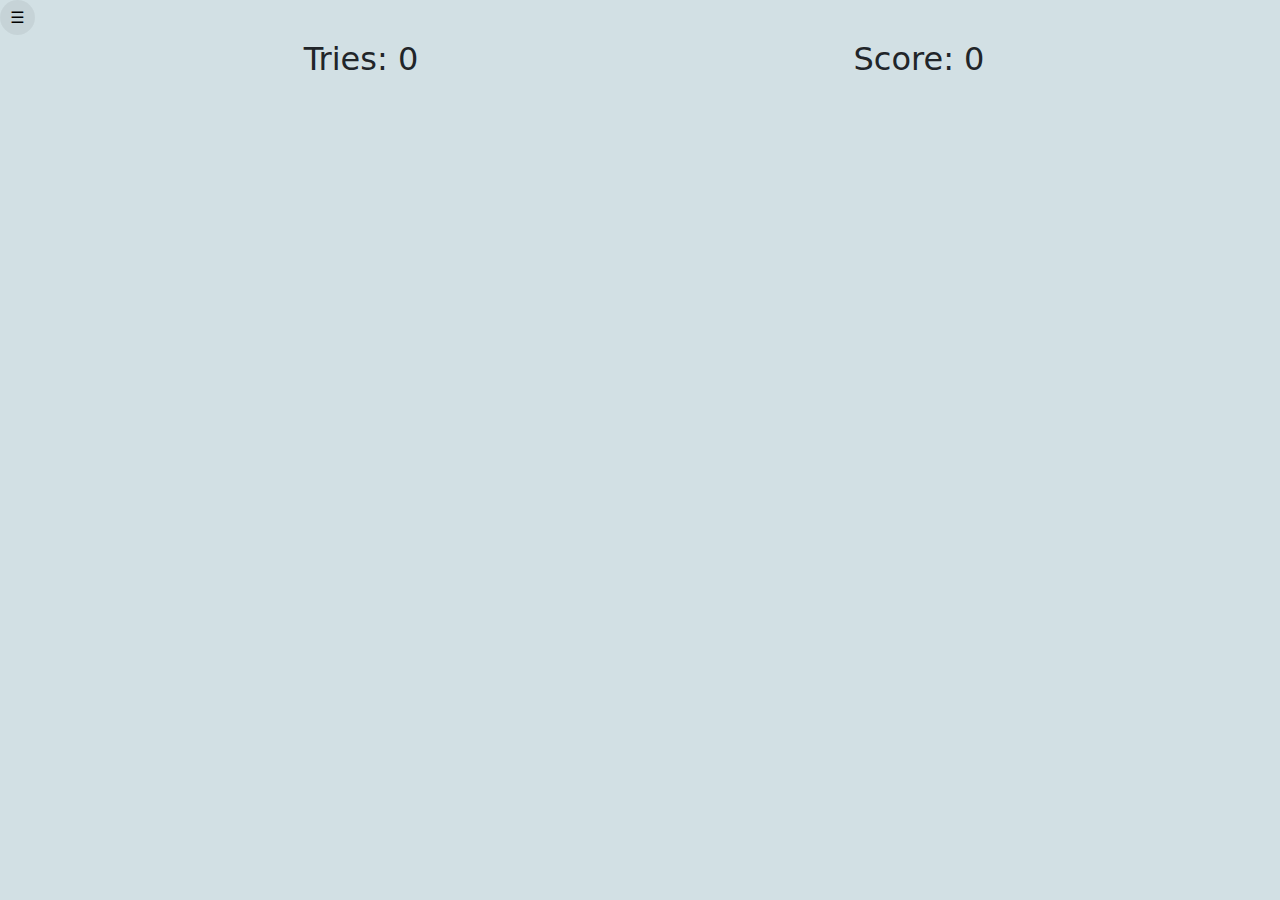
==== index.html @ 6b714d58 "file restructure and small display tweaks" ====
<!DOCTYPE html>
<html lang="en">

<head>
    <meta charset="UTF-8">
    <meta name="viewport" content="width=device-width, initial-scale=1.0">
    <title>Card Game</title>
    <!-- SCRIPTs -->
    <script src="js/game.js"></script>
    <script src="js/bootstrap.bundle.js"></script>
    <!-- CSS -->
    <link rel="stylesheet" href="css/style.css">
    <link rel="stylesheet" href="css/bootstrap.min.css">
    <!-- Icons -->
    <link rel="stylesheet" href="https://cdn.jsdelivr.net/npm/bootstrap-icons@1.5.0/font/bootstrap-icons.css">
</head>

<body class="theme">


    <button class="toggler" onclick="toggleSidemenu()">&#9776;</button>
    <div id="sidebar">
        <button class="toggler" onclick="toggleSidemenu()">&#9776;</button>
        <ul>
            <li>Memory Card Game</li>
            <li><button class="btn btn-outline-secondary" data-bs-toggle="modal"
                    data-bs-target="#restartConfirmModal">Restart</button></li>
            <li><button class="btn btn-outline-secondary" data-bs-toggle="modal"
                    data-bs-target="#highscoresModal">Highscores</button></li>
            <li><button class="btn btn-outline-secondary" data-bs-toggle="modal"
                    data-bs-target="#selectDeckModal">Select Deck</button></li>
            <li> <a href="https://gitchaoslord.github.io" target="_blank" rel="noopener noreferrer">By John
                    Kotronakis</a></li>
        </ul>
    </div>


    <section class="container">
        <div class="row">
            <div class="gamestats">
                <div class="col-lg-6" id="Tries">Tries: 0</div>
                <div class="col-lg-6" id="Score">Score: 0</div>
            </div>
        </div>
        <div class="row">
            <div class="col-lg-12 gamecardgrid" id="CardList">
            </div>
        </div>
    </section>

    <!-- Highscore Modal -->
    <div class="modal fade" id="highscoresModal" tabindex="-1" aria-labelledby="highscoresModal" aria-hidden="true">
        <div class="modal-dialog">
            <div class="modal-content">
                <div class="modal-header">
                    <h5 class="modal-title" id="highscoresModal">Highscores</h5>
                    <button type="button" class="btn-close" data-bs-dismiss="modal" aria-label="Close"></button>
                </div>
                <div class="modal-body" id='highscore-list'>
                    ...
                </div>
            </div>
        </div>
    </div>

    <!-- Theme Selection Modal -->
    <div class="modal fade" id="selectDeckModal" tabindex="-1" aria-labelledby="selectDeckModal" aria-hidden="true">
        <div class="modal-dialog modal-lg deck-modal-dialog">
            <div class="modal-content deck-modal-content">
                <div class="modal-header">
                    <h5 class="modal-title" id="selectDeckModal">Select Deck</h5>
                    <button type="button" class="btn-close" data-bs-dismiss="modal" aria-label="Close"></button>
                </div>
                <div class="modal-body">
                    <div class="deck-container p-2">
                        <div class="deck-card">
                            <div class="deck-img" style="background-image: url('Decks/Funny/image1.jpg');"
                                onclick="changeDeck('Funny')"></div>
                            <div class="deck-title">Mixed Animals</div>
                        </div>
                        <div class="deck-card">
                            <div class="deck-img" style="background-image: url('Decks/Lol/image1.jpg');"
                                onclick="changeDeck('LoL')"></div>
                            <div class="deck-title">League of Legends</div>
                        </div>
                    </div>
                </div>
            </div>
        </div>
    </div>

    <!-- Restart Confirm Modal -->
    <div class="modal fade" id="restartConfirmModal" tabindex="-1" aria-labelledby="restartConfirmModal"
        aria-hidden="true">
        <div class="modal-dialog modal-sm">
            <div class="modal-content confirmation-modal">
                <div class="modal-header">
                    <h5 class="modal-title" id="restartConfirmModal">Are you sure you want to Restart?</h5>
                    <button type="button" class="btn-close" data-bs-dismiss="modal" aria-label="Close"></button>
                </div>
                <div class="modal-body d-flex justify-content-between">
                    <button type="button" class="btn btn-danger my-2 my-sm-0" data-bs-dismiss="modal"
                        aria-label="Close">Cancel</button>
                    <button class="btn btn-success my-2 my-sm-0" data-bs-dismiss="modal"
                        onclick="RandomizeCards()">Yes</button>
                </div>
            </div>
        </div>
    </div>




</body>

</html>
---- css/style.css ----
*{
    box-sizing: border-box;
    margin:0px;
    padding:0px;
}
body{
    font-family: sans-serif;
}
.theme{
    background-color: rgb(210, 224, 228);
    height:100vh;
}

.header{
    text-align: center;
}

.footer{
    text-decoration: none;
    text-align: center;
    padding:1rem 2rem 1rem 1rem;
}

.gamestats{
    display:flex;
    justify-content: space-evenly;
    text-align: center;
    font-size:2rem;
}

.gamecardgrid{
   Display: grid;
   margin:0px;
   /* height:93vh  */
   height:100%; 
   grid-template-columns: auto auto auto auto;
   grid-column-gap: 5px;
   grid-row-gap:15px;
   justify-items: center;
   padding:1rem 5rem 0rem 5rem; 
}

.gamecard{
    width: 10vh; 
    height:15vh;
    /* border:solid burlywood 3px;  */
    border-radius:7px;
    transform: scale(1);
    transform-style: preserve-3d;
    transition: transform .7s ;
}

.gamecard:hover{
    transform: scale(1.20);
    transition: rotate(.2s);
    box-shadow: 3px 3px 3px rgba(0,0,0,.4);
}
.gamecard:active{
    transform: scale(1.20);
    transition: rotate(.2s);
}

.gamecard.flip {
    transform: rotateY(180deg);
}

.cardimg,
.cardbg{
    width: 100%;
    height: 100%;
    position: absolute;
    border-radius: 5px;
    backface-visibility: hidden;
}

.cardimg{
    transform: rotateY(180deg);
}



#sidebar {
    height: 100%;
    overflow:auto;
    position: absolute;
    /* left: 0; */
    top: 0;
    z-index: 1;
    background:white;
    width: 0%;
    box-shadow: 2px 0 4px rgba(0,0,0,0.5);
}

#sidebar.collapsed {
    width: 0;
}

#sidebar ul {
    list-style-type: none;
}
#sidebar ul li{
    padding:5px 10px;
    width: 100%;
    text-align: center;
}

.toggler {
    border-radius: 50%;
    border:none;
    outline:none;
    width: 35px;
    height: 35px;
    background: rgba(0, 0, 0, 0.055);
}

.deck-modal-dialog{
    height:80%;
}

.deck-modal-content{
    height:100%;
}

/* .modal-dialog{
    height:80%;
} */

/* .modal-content {
    height: 100%;
  } */

.deck-container{
    margin-top:1rem;
    margin-bottom:2rem;
    /* height:50vh; */
    display:flex;
    justify-content:space-evenly;
}

.deck-card{
    width:20%;
    height:17vh;
}

.deck-card:hover{
    transform: scale(1.20);
    transition: rotate(.2s);
    box-shadow: 3px 3px 3px rgba(0,0,0,.4);
}

.deck-card:active{
    transform:scale(1.35);
    transition: rotate(.2s);
}

.deck-img{
    border-radius:7px;
    background-size: 100% 100%;
    box-shadow:2px 2px 2px rgba(0,0,0,.4);
    width:100%;
    height:100%;
}

.deck-title{
    padding-top:1rem;
    font-size:20px;
    text-align: center;
}
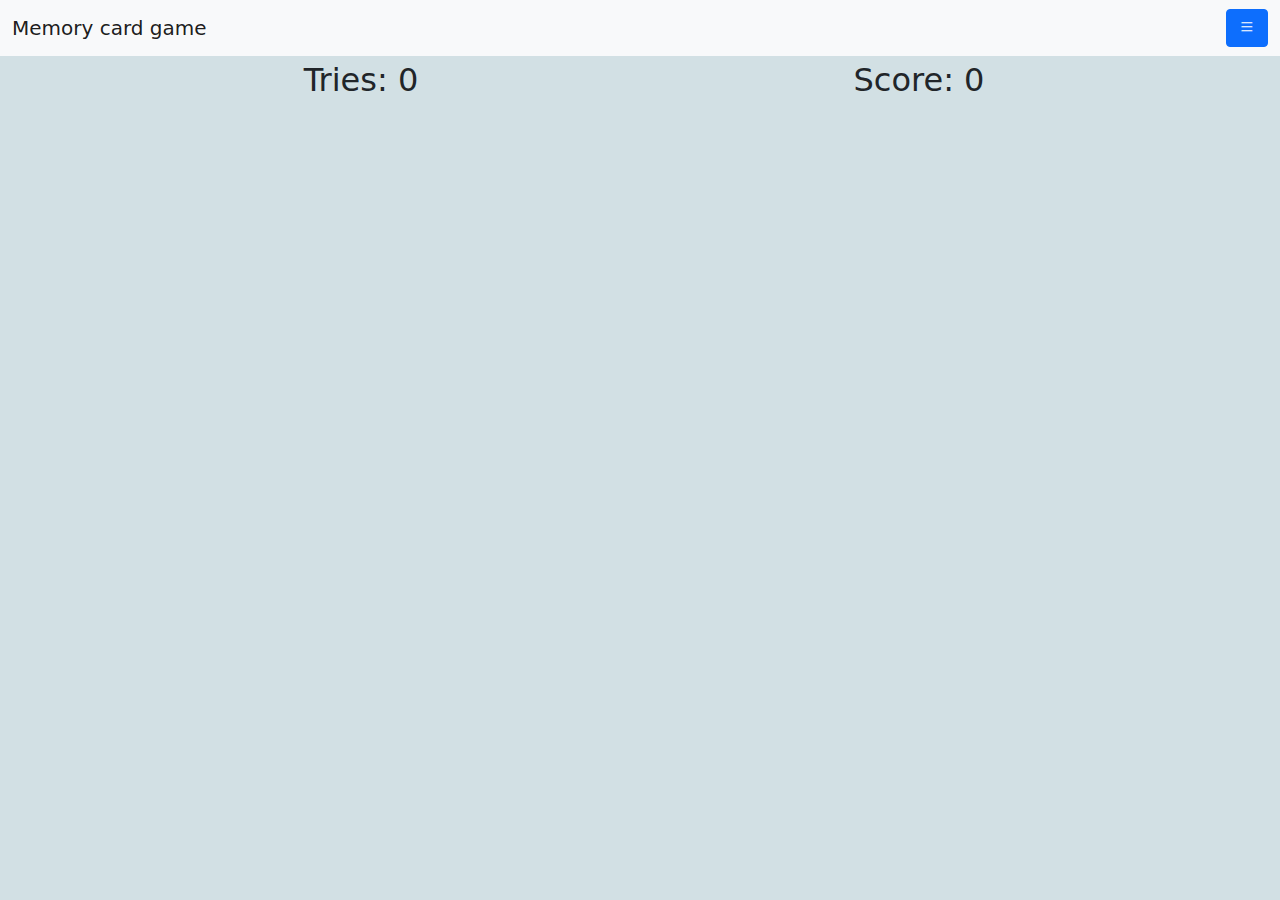
==== commit 56ad8288: "remade sidebar and added navbar along with code cleaning" ====
--- a/index.html
+++ b/index.html
@@ -15,24 +15,97 @@
     <link rel="stylesheet" href="https://cdn.jsdelivr.net/npm/bootstrap-icons@1.5.0/font/bootstrap-icons.css">
 </head>
 
-<body class="theme">
+<body class="min-vh-100 theme">
+
+    <div class="offcanvas offcanvas-end" tabindex="-1" id="offcanvasRight" aria-labelledby="offcanvasRightLabel">
+        <div class="offcanvas-header border-bottom">
+            <h5 id="offcanvasRightLabel">Menu</h5>
+            <button type="button" class="btn-close text-reset" data-bs-dismiss="offcanvas" aria-label="Close"></button>
+        </div>
+
+        <div class="offcanvas-body d-flex flex-column flex-shrink-0 p-3 text-white">
+            <ul class="nav nav-pills flex-column mb-auto">
+
+                <li class="pb-2">
+
+                    <div class="card">
+                        <div class="card-header bg-dark text-center h4">
+                            Select Deck
+                        </div>
+
+                        <div class="card-body p-0">
+
+                            <div class="row">
+                                <div class="col-4">
+                                    <button type="button" class="btn btn-sm btn-primary"
+                                        onclick="changeDeck('funny')"></button>
+                                </div>
+                                <div class="col-4">
+                                    <button type="button" class="btn btn-sm btn-primary"
+                                        onclick="changeDeck('lol')"></button>
+                                </div>
+                            </div>
+
+                        </div>
+
+                    </div>
+                </li>
+                <li class="pb-2">
 
 
-    <button class="toggler" onclick="toggleSidemenu()">&#9776;</button>
-    <div id="sidebar">
-        <button class="toggler" onclick="toggleSidemenu()">&#9776;</button>
-        <ul>
-            <li>Memory Card Game</li>
-            <li><button class="btn btn-outline-secondary" data-bs-toggle="modal"
-                    data-bs-target="#restartConfirmModal">Restart</button></li>
-            <li><button class="btn btn-outline-secondary" data-bs-toggle="modal"
-                    data-bs-target="#highscoresModal">Highscores</button></li>
-            <li><button class="btn btn-outline-secondary" data-bs-toggle="modal"
-                    data-bs-target="#selectDeckModal">Select Deck</button></li>
-            <li> <a href="https://gitchaoslord.github.io" target="_blank" rel="noopener noreferrer">By John
-                    Kotronakis</a></li>
-        </ul>
+                    <div class="card">
+                        <div class="card-header bg-dark text-center h4">
+                            Highscores
+                        </div>
+
+                        <div class="card-body p-0">
+
+                            <ul class="list-group list-group-flush" id="highscore-list">
+                            </ul>
+
+                        </div>
+
+                    </div>
+
+
+                </li>
+                <li>
+                    <button class="btn btn-warning  w-100 text-center" type="button" onclick="RandomizeCards()">
+                        <span class="h4">Restart</span>
+                    </button>
+                </li>
+            </ul>
+
+
+            <a href="https://gitchaoslord.github.io" target="_blank" rel="noopener noreferrer"
+                class="w-100 text-center h4">
+                By John Kotronakis
+            </a>
+
+
+
+        </div>
     </div>
+
+
+
+    <nav class="navbar navbar-expand-lg navbar-light bg-light">
+        <div class="container-fluid">
+            <a class="navbar-brand" href="#">Memory card game</a>
+
+
+            <form class="d-flex">
+
+                <button class="btn btn-primary" type="button" data-bs-toggle="offcanvas"
+                    data-bs-target="#offcanvasRight" aria-controls="offcanvasRight">
+                    <i class="bi bi-list"></i>
+                </button>
+
+            </form>
+
+        </div>
+    </nav>
+
 
 
     <section class="container">
@@ -48,67 +121,6 @@
         </div>
     </section>
 
-    <!-- Highscore Modal -->
-    <div class="modal fade" id="highscoresModal" tabindex="-1" aria-labelledby="highscoresModal" aria-hidden="true">
-        <div class="modal-dialog">
-            <div class="modal-content">
-                <div class="modal-header">
-                    <h5 class="modal-title" id="highscoresModal">Highscores</h5>
-                    <button type="button" class="btn-close" data-bs-dismiss="modal" aria-label="Close"></button>
-                </div>
-                <div class="modal-body" id='highscore-list'>
-                    ...
-                </div>
-            </div>
-        </div>
-    </div>
-
-    <!-- Theme Selection Modal -->
-    <div class="modal fade" id="selectDeckModal" tabindex="-1" aria-labelledby="selectDeckModal" aria-hidden="true">
-        <div class="modal-dialog modal-lg deck-modal-dialog">
-            <div class="modal-content deck-modal-content">
-                <div class="modal-header">
-                    <h5 class="modal-title" id="selectDeckModal">Select Deck</h5>
-                    <button type="button" class="btn-close" data-bs-dismiss="modal" aria-label="Close"></button>
-                </div>
-                <div class="modal-body">
-                    <div class="deck-container p-2">
-                        <div class="deck-card">
-                            <div class="deck-img" style="background-image: url('Decks/Funny/image1.jpg');"
-                                onclick="changeDeck('Funny')"></div>
-                            <div class="deck-title">Mixed Animals</div>
-                        </div>
-                        <div class="deck-card">
-                            <div class="deck-img" style="background-image: url('Decks/Lol/image1.jpg');"
-                                onclick="changeDeck('LoL')"></div>
-                            <div class="deck-title">League of Legends</div>
-                        </div>
-                    </div>
-                </div>
-            </div>
-        </div>
-    </div>
-
-    <!-- Restart Confirm Modal -->
-    <div class="modal fade" id="restartConfirmModal" tabindex="-1" aria-labelledby="restartConfirmModal"
-        aria-hidden="true">
-        <div class="modal-dialog modal-sm">
-            <div class="modal-content confirmation-modal">
-                <div class="modal-header">
-                    <h5 class="modal-title" id="restartConfirmModal">Are you sure you want to Restart?</h5>
-                    <button type="button" class="btn-close" data-bs-dismiss="modal" aria-label="Close"></button>
-                </div>
-                <div class="modal-body d-flex justify-content-between">
-                    <button type="button" class="btn btn-danger my-2 my-sm-0" data-bs-dismiss="modal"
-                        aria-label="Close">Cancel</button>
-                    <button class="btn btn-success my-2 my-sm-0" data-bs-dismiss="modal"
-                        onclick="RandomizeCards()">Yes</button>
-                </div>
-            </div>
-        </div>
-    </div>
-
-
 
 
 </body>
--- a/css/style.css
+++ b/css/style.css
@@ -8,17 +8,7 @@
 }
 .theme{
     background-color: rgb(210, 224, 228);
-    height:100vh;
-}
 
-.header{
-    text-align: center;
-}
-
-.footer{
-    text-decoration: none;
-    text-align: center;
-    padding:1rem 2rem 1rem 1rem;
 }
 
 .gamestats{
@@ -121,13 +111,6 @@
     height:100%;
 }
 
-/* .modal-dialog{
-    height:80%;
-} */
-
-/* .modal-content {
-    height: 100%;
-  } */
 
 .deck-container{
     margin-top:1rem;
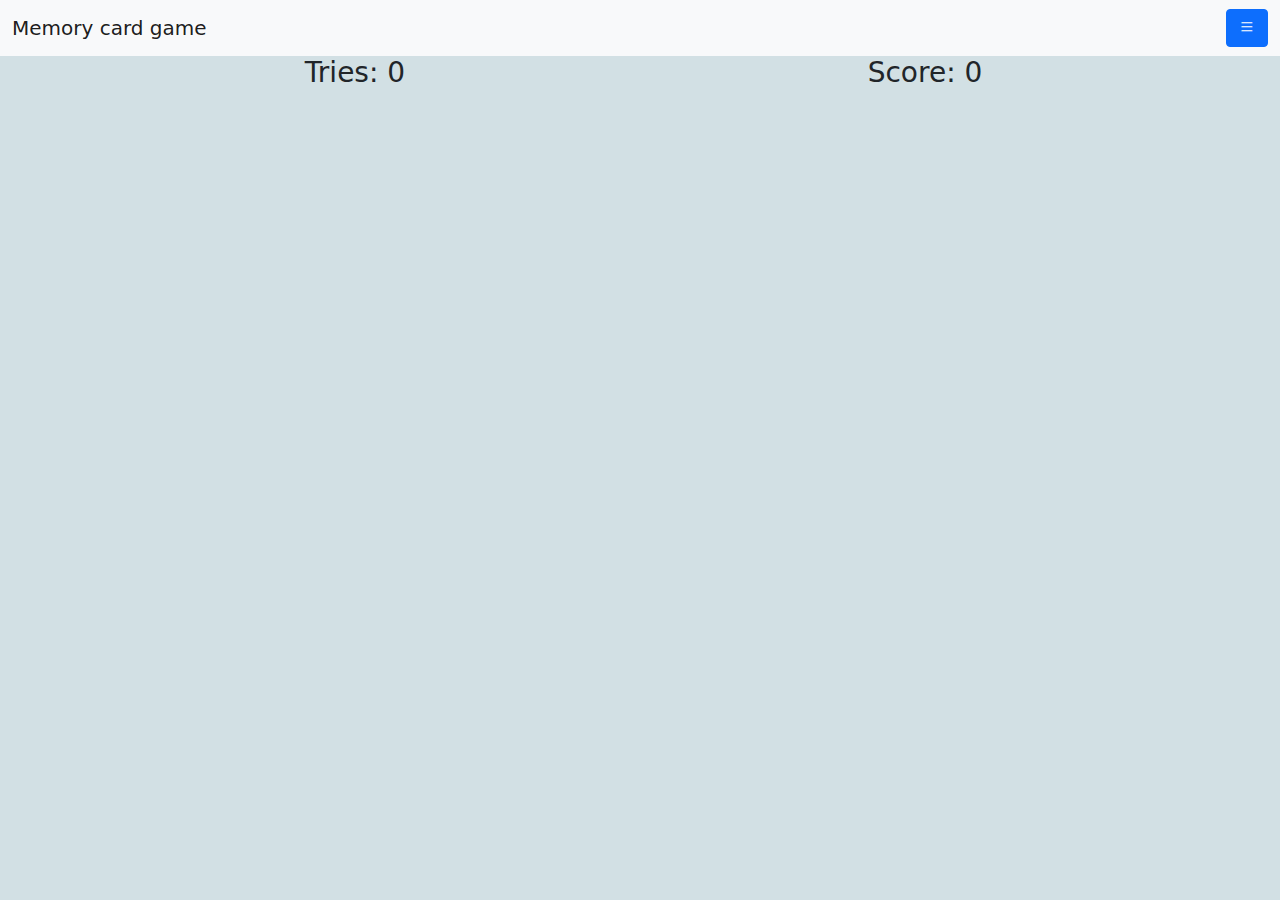
==== commit 80369492: "very small changes" ====
--- a/index.html
+++ b/index.html
@@ -33,22 +33,24 @@
                             Select Deck
                         </div>
 
-                        <div class="card-body p-0">
+                        <!-- TODO: add show 'currently active' deck -->
+                        <div class="card-body p-0 d-flex flex-row flex-wrap justify-content-center ">
 
-                            <div class="row">
-                                <div class="col-4">
-                                    <button type="button" class="btn btn-sm btn-primary"
-                                        onclick="changeDeck('funny')"></button>
-                                </div>
-                                <div class="col-4">
-                                    <button type="button" class="btn btn-sm btn-primary"
-                                        onclick="changeDeck('lol')"></button>
-                                </div>
-                            </div>
+                            <button type="button" class="btn btn-default p-1" onclick="changeDeck('funny')">
+                                <img class="deck-selector" src="assets/decks/funny/image2.jpg" height="100" width="100"
+                                    alt="funny" title="funnydeck">
+                            </button>
+
+                            <button type="button" class="btn btn-default p-1" onclick="changeDeck('lol')">
+                                <img class="deck-selector" src="assets/decks/lol/image2.jpg" height="100" width="100"
+                                    alt="lol" title="loldeck">
+                            </button>
 
                         </div>
 
                     </div>
+
+
                 </li>
                 <li class="pb-2">
 
@@ -70,12 +72,11 @@
 
                 </li>
                 <li>
-                    <button class="btn btn-warning  w-100 text-center" type="button" onclick="RandomizeCards()">
+                    <button class="btn btn-dark  w-100 text-center" type="button" onclick="RandomizeCards()">
                         <span class="h4">Restart</span>
                     </button>
                 </li>
             </ul>
-
 
             <a href="https://gitchaoslord.github.io" target="_blank" rel="noopener noreferrer"
                 class="w-100 text-center h4">
@@ -86,7 +87,6 @@
 
         </div>
     </div>
-
 
 
     <nav class="navbar navbar-expand-lg navbar-light bg-light">
@@ -109,10 +109,14 @@
 
 
     <section class="container">
-        <div class="row">
-            <div class="gamestats">
-                <div class="col-lg-6" id="Tries">Tries: 0</div>
-                <div class="col-lg-6" id="Score">Score: 0</div>
+        <div class="row h3">
+            <div class="col-6 text-center">
+                Tries:
+                <span id="Tries"></span>
+            </div>
+            <div class="col-6 text-center">
+                Score:
+                <span id="Score"></span>
             </div>
         </div>
         <div class="row">
--- a/css/style.css
+++ b/css/style.css
@@ -8,14 +8,6 @@
 }
 .theme{
     background-color: rgb(210, 224, 228);
-
-}
-
-.gamestats{
-    display:flex;
-    justify-content: space-evenly;
-    text-align: center;
-    font-size:2rem;
 }
 
 .gamecardgrid{
@@ -67,85 +59,22 @@
     transform: rotateY(180deg);
 }
 
-
-
-#sidebar {
-    height: 100%;
-    overflow:auto;
-    position: absolute;
-    /* left: 0; */
-    top: 0;
-    z-index: 1;
-    background:white;
-    width: 0%;
-    box-shadow: 2px 0 4px rgba(0,0,0,0.5);
+ul#highscore-list li:first-child  {
+    font-weight: bold;
+    font-size:27px;
 }
 
-#sidebar.collapsed {
-    width: 0;
+.deck-selector {
+ 
+    border-top-left-radius: 0px;
+    border-bottom-right-radius: 0px;
+    border-top-right-radius: 8px;
+    border-bottom-left-radius: 8px;
+    border:gold 2px solid;
 }
-
-#sidebar ul {
-    list-style-type: none;
+.deck-selector:hover {
+    border:green 2px solid;
 }
-#sidebar ul li{
-    padding:5px 10px;
-    width: 100%;
-    text-align: center;
-}
-
-.toggler {
-    border-radius: 50%;
-    border:none;
-    outline:none;
-    width: 35px;
-    height: 35px;
-    background: rgba(0, 0, 0, 0.055);
-}
-
-.deck-modal-dialog{
-    height:80%;
-}
-
-.deck-modal-content{
-    height:100%;
-}
-
-
-.deck-container{
-    margin-top:1rem;
-    margin-bottom:2rem;
-    /* height:50vh; */
-    display:flex;
-    justify-content:space-evenly;
-}
-
-.deck-card{
-    width:20%;
-    height:17vh;
-}
-
-.deck-card:hover{
-    transform: scale(1.20);
-    transition: rotate(.2s);
-    box-shadow: 3px 3px 3px rgba(0,0,0,.4);
-}
-
-.deck-card:active{
-    transform:scale(1.35);
-    transition: rotate(.2s);
-}
-
-.deck-img{
-    border-radius:7px;
-    background-size: 100% 100%;
-    box-shadow:2px 2px 2px rgba(0,0,0,.4);
-    width:100%;
-    height:100%;
-}
-
-.deck-title{
-    padding-top:1rem;
-    font-size:20px;
-    text-align: center;
+.deck-selector:active {
+    transform:scale(1.05);
 }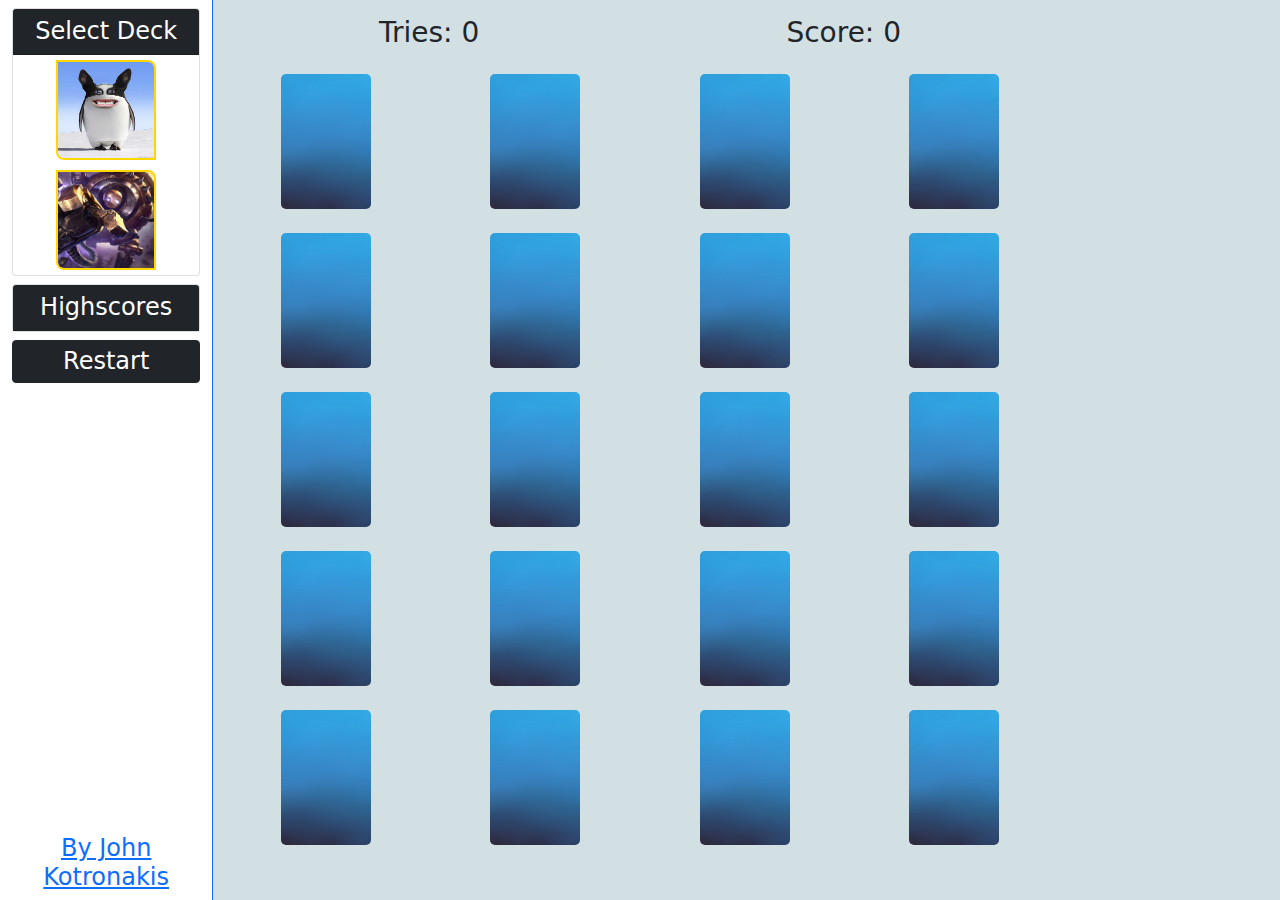
==== commit 929c6db1: "added mobile checking and sidebar in desktop view, navbar in mobile" ====
--- a/index.html
+++ b/index.html
@@ -89,7 +89,7 @@
     </div>
 
 
-    <nav class="navbar navbar-expand-lg navbar-light bg-light">
+    <nav id="navbar" class="d-none navbar navbar-expand-lg navbar-light bg-light">
         <div class="container-fluid">
             <a class="navbar-brand" href="#">Memory card game</a>
 
@@ -108,21 +108,92 @@
 
 
 
-    <section class="container">
-        <div class="row h3">
-            <div class="col-6 text-center">
-                Tries:
-                <span id="Tries"></span>
+    <section class="container-fluid">
+
+        <div class="row h-100">
+
+            <div id="sidebar-left" class="col-lg-2 border-end border-primary bg-white h-100 vh-100">
+
+                <div class="pt-2 d-flex flex-column flex-shrink-0 text-white h-100">
+
+                    <ul class="nav nav-pills flex-column mb-auto">
+
+                        <li class="pb-2">
+
+                            <div class="card">
+
+                                <div class="card-header bg-dark text-center h4">
+                                    Select Deck
+                                </div>
+
+                                <!-- TODO: add show 'currently active' deck -->
+                                <div class="card-body p-0 d-flex flex-row flex-wrap justify-content-center ">
+
+                                    <button type="button" class="btn btn-default p-1" onclick="changeDeck('funny')">
+                                        <img class="deck-selector" src="assets/decks/funny/image2.jpg" height="100"
+                                            width="100" alt="funny" title="funnydeck">
+                                    </button>
+
+                                    <button type="button" class="btn btn-default p-1" onclick="changeDeck('lol')">
+                                        <img class="deck-selector" src="assets/decks/lol/image2.jpg" height="100"
+                                            width="100" alt="lol" title="loldeck">
+                                    </button>
+
+                                </div>
+
+                            </div>
+
+
+                        </li>
+                        <li class="pb-2">
+
+
+                            <div class="card">
+                                <div class="card-header bg-dark text-center h4">
+                                    Highscores
+                                </div>
+
+                                <div class="card-body p-0">
+
+                                    <ul class="list-group list-group-flush" id="highscore-list">
+                                    </ul>
+
+                                </div>
+
+                            </div>
+
+
+                        </li>
+                        <li>
+                            <button class="btn btn-dark  w-100 text-center" type="button" onclick="RandomizeCards()">
+                                <span class="h4">Restart</span>
+                            </button>
+                        </li>
+                    </ul>
+
+                    <a href="https://gitchaoslord.github.io" target="_blank" rel="noopener noreferrer"
+                        class="w-100 text-center h4">
+                        By John Kotronakis
+                    </a>
+                </div>
+
             </div>
-            <div class="col-6 text-center">
-                Score:
-                <span id="Score"></span>
+
+            <div class="col-lg-8 col-md-12">
+
+                <div class="d-flex py-3 h3 justify-content-around">
+                    <span>Tries:
+                        <span id="Tries"></span></span>
+                    <span>Score:
+                        <span id="Score"></span></span>
+                </div>
+
+                <div class="gamecardgrid pb-3" id="CardList"></div>
+
             </div>
-        </div>
-        <div class="row">
-            <div class="col-lg-12 gamecardgrid" id="CardList">
-            </div>
-        </div>
+
+        </div>
+
     </section>
 
 
--- a/css/style.css
+++ b/css/style.css
@@ -12,37 +12,64 @@
 
 .gamecardgrid{
    Display: grid;
-   margin:0px;
-   /* height:93vh  */
-   height:100%; 
+
    grid-template-columns: auto auto auto auto;
-   grid-column-gap: 5px;
-   grid-row-gap:15px;
+   grid-column-gap: 0.5rem;
+   grid-row-gap:1.5rem;
    justify-items: center;
-   padding:1rem 5rem 0rem 5rem; 
+   /* FIXME: remake at some point with bootstrap in mind */
 }
 
 .gamecard{
     width: 10vh; 
     height:15vh;
-    /* border:solid burlywood 3px;  */
+
     border-radius:7px;
-    transform: scale(1);
+
+    -webkit-transform-style: preserve-3d;
+
     transform-style: preserve-3d;
+
+    -webkit-transition: transform .7s;
+    -moz-transition:transform .7s;
+    -o-trasition: transform .7s;
+
     transition: transform .7s ;
 }
 
 .gamecard:hover{
+    -ms-transform: scale(1.20);
+    -webkit-transform: scale(1.20);
+    -moz-transform: scale(1.20);
+    -o-transform: scale(1.20);
+
     transform: scale(1.20);
+
+    -webkit-transition:rotate(.2s);
+    -moz-transition: rotate(.2s);
+    -o-transition: rotate(.2s);
+
     transition: rotate(.2s);
+
     box-shadow: 3px 3px 3px rgba(0,0,0,.4);
 }
 .gamecard:active{
+    -ms-transform: scale(1.20);
+    -webkit-transform: scale(1.20);
+    -moz-transform: scale(1.20);
+    -o-transform: scale(1.20);
+
     transform: scale(1.20);
+
     transition: rotate(.2s);
 }
 
 .gamecard.flip {
+    -ms-transform: rotateY(180deg);
+    -webkit-transform: rotateY(180deg);
+    -moz-transform: rotateY(180deg);
+    -o-transform: rotateY(180deg);
+
     transform: rotateY(180deg);
 }
 
@@ -52,10 +79,19 @@
     height: 100%;
     position: absolute;
     border-radius: 5px;
+
+    -webkit-backface-visibility: hidden;
+    -moz-backface-visibility: hidden;
+
     backface-visibility: hidden;
 }
 
 .cardimg{
+    -ms-transform: rotateY(180deg);
+    -webkit-transform: rotateY(180deg);
+    -moz-transform: rotateY(180deg);
+    -o-transform: rotateY(180deg);
+
     transform: rotateY(180deg);
 }
 
@@ -65,7 +101,7 @@
 }
 
 .deck-selector {
- 
+
     border-top-left-radius: 0px;
     border-bottom-right-radius: 0px;
     border-top-right-radius: 8px;
@@ -76,5 +112,10 @@
     border:green 2px solid;
 }
 .deck-selector:active {
+    -ms-transform: scale(1.05);
+    -webkit-transform: scale(1.05);
+    -moz-transform: scale(1.05);
+    -o-transform: scale(1.05);
+
     transform:scale(1.05);
 }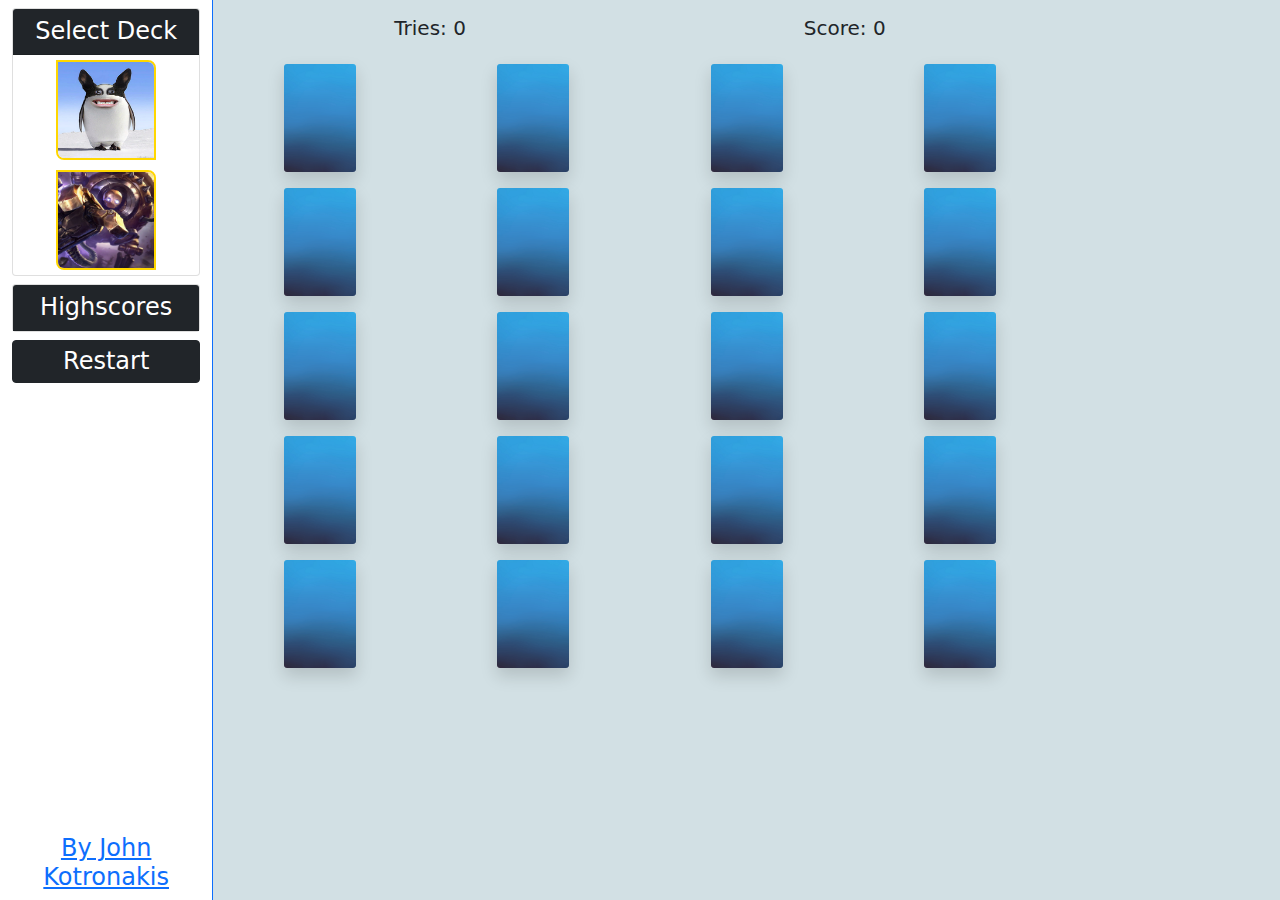
==== commit e16f3b20: "better implemented bs classes" ====
--- a/index.html
+++ b/index.html
@@ -181,14 +181,18 @@
 
             <div class="col-lg-8 col-md-12">
 
-                <div class="d-flex py-3 h3 justify-content-around">
+                <div class="d-flex py-3 h5 mb-0 justify-content-around">
                     <span>Tries:
                         <span id="Tries"></span></span>
                     <span>Score:
                         <span id="Score"></span></span>
                 </div>
 
-                <div class="gamecardgrid pb-3" id="CardList"></div>
+                <!-- gamecardgrid -->
+                <div class="row text-center pb-3" id="CardList">
+
+
+                </div>
 
             </div>
 
--- a/css/style.css
+++ b/css/style.css
@@ -8,11 +8,11 @@
 }
 .theme{
     background-color: rgb(210, 224, 228);
+    /* background-color: white; */
 }
 
 .gamecardgrid{
-   Display: grid;
-
+   display: grid;
    grid-template-columns: auto auto auto auto;
    grid-column-gap: 0.5rem;
    grid-row-gap:1.5rem;
@@ -21,10 +21,9 @@
 }
 
 .gamecard{
-    width: 10vh; 
-    height:15vh;
-
-    border-radius:7px;
+    width: 8vh; 
+    height: 12vh;
+    border: 0px !important;
 
     -webkit-transform-style: preserve-3d;
 
@@ -38,12 +37,12 @@
 }
 
 .gamecard:hover{
-    -ms-transform: scale(1.20);
-    -webkit-transform: scale(1.20);
-    -moz-transform: scale(1.20);
-    -o-transform: scale(1.20);
+    -ms-transform: scale(1.15);
+    -webkit-transform: scale(1.15);
+    -moz-transform: scale(1.15);
+    -o-transform: scale(1.15);
 
-    transform: scale(1.20);
+    transform: scale(1.15);
 
     -webkit-transition:rotate(.2s);
     -moz-transition: rotate(.2s);
@@ -51,15 +50,15 @@
 
     transition: rotate(.2s);
 
-    box-shadow: 3px 3px 3px rgba(0,0,0,.4);
 }
+
 .gamecard:active{
-    -ms-transform: scale(1.20);
-    -webkit-transform: scale(1.20);
-    -moz-transform: scale(1.20);
-    -o-transform: scale(1.20);
+    -ms-transform: scale(1.15);
+    -webkit-transform: scale(1.15);
+    -moz-transform: scale(1.15);
+    -o-transform: scale(1.15);
 
-    transform: scale(1.20);
+    transform: scale(1.15);
 
     transition: rotate(.2s);
 }
@@ -78,11 +77,10 @@
     width: 100%;
     height: 100%;
     position: absolute;
-    border-radius: 5px;
+    /* border-radius: 5px; */
 
     -webkit-backface-visibility: hidden;
     -moz-backface-visibility: hidden;
-
     backface-visibility: hidden;
 }
 
